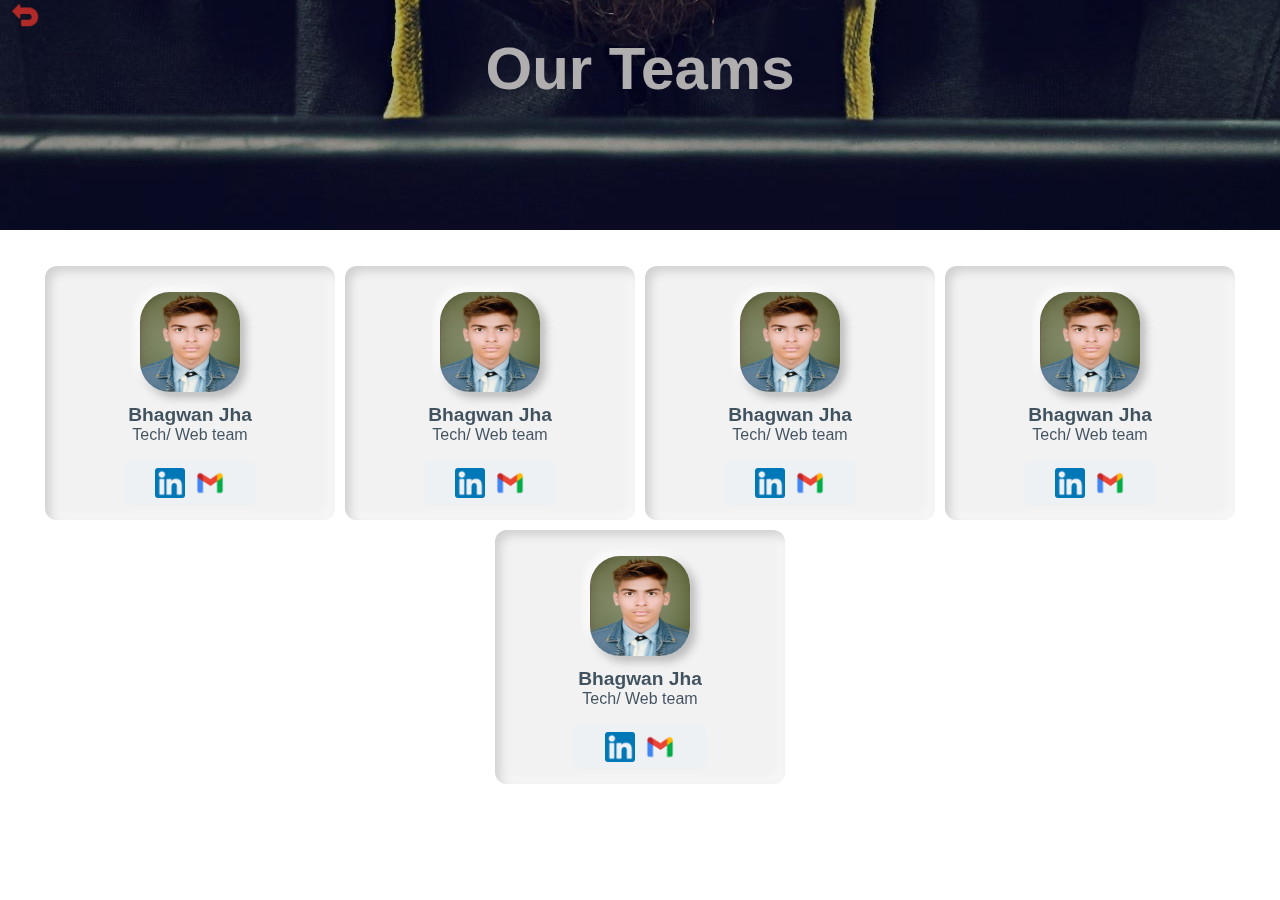
==== teams.html @ 9b9c3d4c "Add files via upload" ====
<!DOCTYPE html>
<html lang="en">

    <head>
        <meta charset="UTF-8">
        <meta name="viewport" content="width=device-width, initial-scale=1.0">
        <title>team_Details</title>
        <link rel="stylesheet" href="assets/css/style.css">
        <link rel="stylesheet" href="assets/css/teams.css">
    </head>

    <body>

        <!--Team Heading start-->

        <div class="container_box">
            <div class="container_img" style="background-image: url(assets/events_banner/banner3.jpg); ">
                <a href="index.html"> <img src="assets/icons/previous.png"
                        style="width: 40px; padding-left: 10px; cursor: pointer;"> </a>

                <div style="display: flex; align-items: center; justify-content: center; ">
                    <div class="container_item">
                        <h1>Our Teams</h1>
                    </div>
                </div>
            </div>
        </div>
        <br><br>
        <!--Team Heading end-->

        <!--Team member lists start-->
        <div class="team_member_container">

            <div class="teamcard">
                <div class="img"><img src="assets/team_member/bhagwan.jpg" alt="bhagwan" style="margin-top: 0px;"
                        class="team_member_img"> </div>
                <div class="info">
                    <span>Bhagwan Jha</span>
                    <p>Tech/ Web team</p>
                </div>
                <a href="#" class="social_icon">
                    <img src="assets/icons/linkedin.png" style="width: 30px; " class="linkedin_id"><img
                        src="assets/icons/gmail.png" style="width: 30px;" class="gmail_icon"> </a>
            </div>

            <div class="teamcard">
                <div class="img"><img src="assets/team_member/bhagwan.jpg" alt="bhagwan" style="margin-top: 0px;"
                        class="team_member_img"> </div>
                <div class="info">
                    <span>Bhagwan Jha</span>
                    <p>Tech/ Web team</p>
                </div>
                <a href="#" class="social_icon">
                    <img src="assets/icons/linkedin.png" style="width: 30px; " class="linkedin_id"><img
                        src="assets/icons/gmail.png" style="width: 30px;" class="gmail_icon"> </a>
            </div>

            <div class="teamcard">
                <div class="img"><img src="assets/team_member/bhagwan.jpg" alt="bhagwan" style="margin-top: 0px;"
                        class="team_member_img"> </div>
                <div class="info">
                    <span>Bhagwan Jha</span>
                    <p>Tech/ Web team</p>
                </div>
                <a href="#" class="social_icon">
                    <img src="assets/icons/linkedin.png" style="width: 30px; " class="linkedin_id"><img
                        src="assets/icons/gmail.png" style="width: 30px;" class="gmail_icon"> </a>
            </div>

            <div class="teamcard">
                <div class="img"><img src="assets/team_member/bhagwan.jpg" alt="bhagwan" style="margin-top: 0px;"
                        class="team_member_img"> </div>
                <div class="info">
                    <span>Bhagwan Jha</span>
                    <p>Tech/ Web team</p>
                </div>
                <a href="#" class="social_icon">
                    <img src="assets/icons/linkedin.png" style="width: 30px; " class="linkedin_id"><img
                        src="assets/icons/gmail.png" style="width: 30px;" class="gmail_icon"> </a>
            </div>

            <div class="teamcard">
                <div class="img"><img src="assets/team_member/bhagwan.jpg" alt="bhagwan" style="margin-top: 0px;"
                        class="team_member_img"> </div>
                <div class="info">
                    <span>Bhagwan Jha</span>
                    <p>Tech/ Web team</p>
                </div>
                <a href="#" class="social_icon">
                    <img src="assets/icons/linkedin.png" style="width: 30px; " class="linkedin_id"><img
                        src="assets/icons/gmail.png" style="width: 30px;" class="gmail_icon"> </a>
            </div>


        </div>
        <!--Team member lists start-->




    </body>

</html>
---- assets/css/style.css ----
/* Body */

* {
  font-family: 'Kanit', sans-serif;
  margin: 0;
  padding: 0;
  box-sizing: border-box;
}


/* Website header Start*/
.header {
  min-height: 100vh;
  width: 100;
  background-image:url('assets/events_banner/logo.jpeg');
  background-position: center;
  background-size: cover;
  position: relative;
}
.logo_text{
text-decoration: none;
font-size: 30px;
color: whitesmoke;

}

nav {
  display: flex;
  padding:2% 6%;
  justify-content: space-between;
  align-items: center;
}

nav img {
  width: 150px;
}

.nav-links {
  flex: 1;
  text-align: right;
}

.nav-links ul li {
  list-style: none;
  display: inline-block;
  padding: 8px 12px;
  position: relative;
}

.nav-links ul li a {
  text-decoration: none;
  color: #fff;
  font-weight: 800;

  font-size: 13px;
}

.nav-links ul li a:hover {
  text-decoration: none;
   border-bottom: 5px solid #5599d1;
   color: #5599d1;
   font-weight: 800;
  transition: 0.3s;
  border-radius: 1px;
}

.text-box {
  width: 90%;
  color: #fff;
  position: absolute;
  top: 50%;
  left: 50%;
  transform: translate(-50%, -50%);
  text-align: center;
}

.text-box h1 {
  font-size: 60px;
  margin-top: 120px;
}

.text-box p {
  margin: 10px 0px 40px;
  font-size: 14px;
  color: #fff;
}

.hero-btn {
  text-decoration: none;
  color: #fff;
  background-color: #1d3557;
  border: 1px solid #fff;
  padding: 12px 34px;
  font-size: 13px;
  border-radius: 1px;

}

.hero-btn:hover {
  border: 1px solid #f4f6f9;
  transition: 0.6s;
  border-radius: 10px;

}

nav .fa {
  display: none;
}

@media(max-width: 700px) {
  .text-box h1 {
      font-size: 30px;
  }

  .text-box p {
      font-size: 12px;
  }


  .nav-links ul li {
      display: block;

  }

  .nav-links {
      position: fixed;
      background:#1d3557;
      height: 100vh;
      width: 200px;
      top: 0%;
      right: -200%;
      text-align: left;
      z-index: 2;
  }

  nav .fa {
      display: block;
      color: #fff;
      margin: 10px;
      font-size: 22px;
      cursor: pointer;
  }

  .nav-links ul {
      padding: 30px;
  }
}
/* Website header end*/


/* blogs banner page start */
.bannerhover{
  display:flex;
  flex-wrap:wrap;
  align-items:center;
  justify-content:center;
  background: linear-gradient(180deg,#5599d1,#237dc6,#023863);
  }
  
  .bannercard {
    width: 100%;
    height: 254px;
    border-radius: 4px;
    background: #212121;
    display: flex;
    gap: 5px;
    padding: .4em;
  }
  
  .bannercard p {
    height: 100%;
    flex: 1;
    overflow: hidden;
    cursor: pointer;
    border-radius: 2px;
    transition: all .5s;
    background: #41525f;
    border: 1px solid #5599d1;
   
  }
  
  .bannercard p:hover {
    flex: 6;
   
  }
  
  .bannercard p span {
    min-width: 18em;
    padding: .5em;
    text-align: center;
    transform: rotate(-90deg);
    transition: all .5s;
    text-transform: uppercase;
    color: #ff568e;
    letter-spacing: .1em;
  }
  
  .bannercard p:hover span {
    transform: rotate(0);
  }
/* blogs banner page end */


/*---About Page---*/
.container_img{
  height: 230px;
  width: 100%;
  background-position: center;
  filter: brightness(70%);
}

.container_item{
color: #fbf8f8;
font-size: 30px;
}
.container_item:hover{
  color: #5599d1;
  font-size: 30px;
  border-bottom: 5px solid #5599d1;
  cursor: pointer;
  transition: 0.5s;
  border-radius: 5px;
  }


.about-us{
  padding-top: 20px;
  width: 80%;
  margin: auto;
  text-align: left;
  padding-bottom: 5%;
  border-radius: 20px;
  background-color: #dae6f0;

}
.about-us .row{
  display: flex;
  flex-basis: 48%;
  border-radius: 10px;
}

.about-col h1{
  padding-top: 15px;
  font-size: 30px;
  margin: 20px;
  color:#5599d1;
  font-weight: 800;
  font-family: Montserrat, sans-serif;
 width: 100%;
}
.about-col h2{
  padding-top: 15px;
  font-size: 20px;
  margin: 20px;
  color:#237dc6;
  font-weight: 500;
  font-family: Montserrat, sans-serif;
}

.about-col p,.about-col li {
  margin: 5px 10px 10px 20px;
  font-family: Montserrat, sans-serif;
  font-size: 15px;
  font-weight: 600;
}

.about-col a{
  margin: 20px;
}

.about-col img{
  border-radius: 10px;
}

.about-col p{
  padding-top: 15px;
  padding-bottom: 15px;
}

.hero-btn-blue {
  text-decoration: none;
  color: #41525f;
  border: 2px solid #41525f;
  padding: 12px 34px;
  border-radius: 10px;
  font-size: 12px;
  background: transparent;
  transition: 0.5s;
}

.hero-btn-blue span{
  text-align: center;
}


.hero-btn-blue:hover {
  color: black;
  border: 1px solid #023863;
  background: #5599d1;
  transition: 1s;
}
/*---About Page End---*/



/*-- student notice board --*/
.notice-container {
   box-sizing: border-box; 
   max-width: 100%; 
   padding: 10px;
   display: flex;
  flex-wrap: wrap;
  align-items: center;
  justify-content: center;
  background-color: #dae6f0;
}

.notice-area {
   margin: auto;
   max-width: 600px;
   padding: 60px 4px;
 }

.notice-heading {
  padding: 3.5px;
  background: linear-gradient(145deg,#023863,#5599d1,#41525f );
  height: 50px;
  border-radius: 20px 20px 0px 0px;
}

.line span { 
  position:relative;
 }

.line span:before {
  content:"";
  position:absolute;
  top: 100%;
  width:105%;
  height:2.5px;
  border-radius:10px;
  background:linear-gradient(145deg, transparent, #9600ff,#1d3557 80%,transparent);
}

.notice-heading h4{
  text-align: center;
  color: #fff;
  font-size: 30px;
  text-shadow: 2px 2px 3px rgba(0,0,0,0.7);
}

.first-box, .second-box, .third-box{
  margin: 0px 10px;
  border-radius: 20px;
  background: #5599d1;
  box-shadow: 0px 20px 25px -10px rgba(0, 0, 0,.5); 
}

.third-box {
  margin: 0px 10px;
  height: 500px;
  background: #5599d1;
  padding-left: 5px;
  overflow: hidden;
}

.third-box marquee { height: 500px; }

.alert-box {
  width:90%;
  margin:20px auto;
  padding: 5px 10px;
  position:relative;
  background-color: #f5f5f5;
  border-radius:5px;
  box-shadow:10px 5px 5px 0px #023863;
}
.alert-box  a { 
  font-weight: 400;
  font-size: 20px;
  color: #000;
  line-height: 30px;
  white-space: pre-wrap;
}

.simple-alert { 
   border-left:5px solid #023863;
   transition: transform 0.3s ease-out;
 }
.simple-alert:hover {
   transform: translate(0, 5px);
 }

fieldset {
   border:0; 
}

legend {
   font-size: 12px; 
  padding: 0px 5px; 
  color: white; 
  background-color: #ff568e; 
  border-radius: 10px;
 }

@keyframes flash {
  0%, 50%, 100% {opacity: 1;}
  25%, 75% {opacity: 0;}
}
.flash {
  animation-name: flash;
  animation-duration: 3s;
  animation-fill-mode: both;
  animation-iteration-count: infinite;
}



.upcoming-event-section {
   box-sizing: border-box;
    margin: auto;
     width: 380px; 
     background: #f5f5f5; 
     height: 420px;
    border: 2px solid;
     border-image-slice: 1; 
     border-image-source: linear-gradient(145deg, pink, #9600ff 20%,cyan 80%,transparent);
     }

.event-header {
   text-align: center;
   margin: 20px 0px 10px;
   padding-bottom: 10px; 
  position: relative; 
}

.event-header h3 {
   font-size: 22px;
   font-weight: 400; 
  line-height: 40px; 
  margin-bottom: 0px;
 }
.event-header .event-line { 
  background-color: #ddd; 
  position: absolute;
   width: 380px;
   right: 0; 
  height: 2px; 
}

.event-body {
   margin: 0px; padding: 0px; 
  }

.event-box {
   border:1px solid #ddd; 
  box-sizing: border-box;
   margin: 0px;
   overflow: hidden;
   padding: 10px 15px 25px; 
  transition: transform 0.3s ease-out;
 }
.event-box:hover { 
  transform: translate(0, 5px);
 }

.time-from { 
  border: 1px solid #5599d1;
   box-sizing: border-box; 
  color: #5599d1; 
  float: left; 
  margin: 0px;
   text-align: center;
   width: 48px; 
}
.date {
   font-size: 24px;
   font-weight: 700; 
  line-height: 25px; 
  margin: 15px 0px 0px;
 }

.event-wrapper {
   box-sizing: border-box; 
  float: right;
   position: relative;
   width: calc(100% - 66px);
 }
.event-wrapper h5 {
   font-size: 18px;
   margin: 10px 0px;
 }
a { 
  color: #333333; text-decoration-line: none; 
}

.time { 
  font-size: 13px;
   font-weight: 700; 
  text-transform: uppercase; 
  display: inline-block;
   margin-left: 20px;
 }
---- assets/css/teams.css ----
.team_member_container {
    display: flex;
    flex-wrap: wrap;
    align-items: center;
    justify-content: center;
    gap: 10px;
}

.teamcard {
    width: 290px;
    min-width:200px;
    height: 254px;
    display: flex;
    flex-direction: column;
    align-items: center;
    background: #f2f2f3;
    border-radius: 12px;
    box-shadow: inset 5px 5px 10px #a9a9aa77,
                 inset -5px -5px 10px #ffffff7e;
   }
   
   .teamcard .img, .team_member_img {
    height: 100px;
    margin-top: 1.6em;
    aspect-ratio: 1;
    border-radius: 30%;
    background: #f2f2f3;
    margin-bottom: 0.4em;
    box-shadow: -5px -5px 8px #ffffff7a, 
                 5px 5px 8px #a9a9aa7a;
   }
   
   .teamcard .info {
    text-align: center;
    margin-top: 0.4em;
    background-color: #41525f;
    background-clip: border-box;
    -webkit-background-clip: text;
    -webkit-text-fill-color: transparent;
   }
   
   .teamcard .info > span {
    font-weight: bold;
    font-size: 1.2em;
   }
   
   .teamcard a {
    margin-top: 1em;
    color: #fff;
    text-decoration: none;
    background-color: #eef1f4;
    padding: .5em 2em;
    border-radius: 0.7em;
   }
   


   .social_icon{
    gap: 10px;
    display: flex;
    flex-wrap: wrap;
    align-items: center;
    justify-content: center;
   }

   .linkedin_id:hover{
    background-color: #020305;
    border-radius: 5px;
    border: 2px solid #0354f6;
   }

   .gmail_icon:hover{
    background-color: yellowgreen;
    border-radius: 5px;
    border: 2px solid yellowgreen;
   }
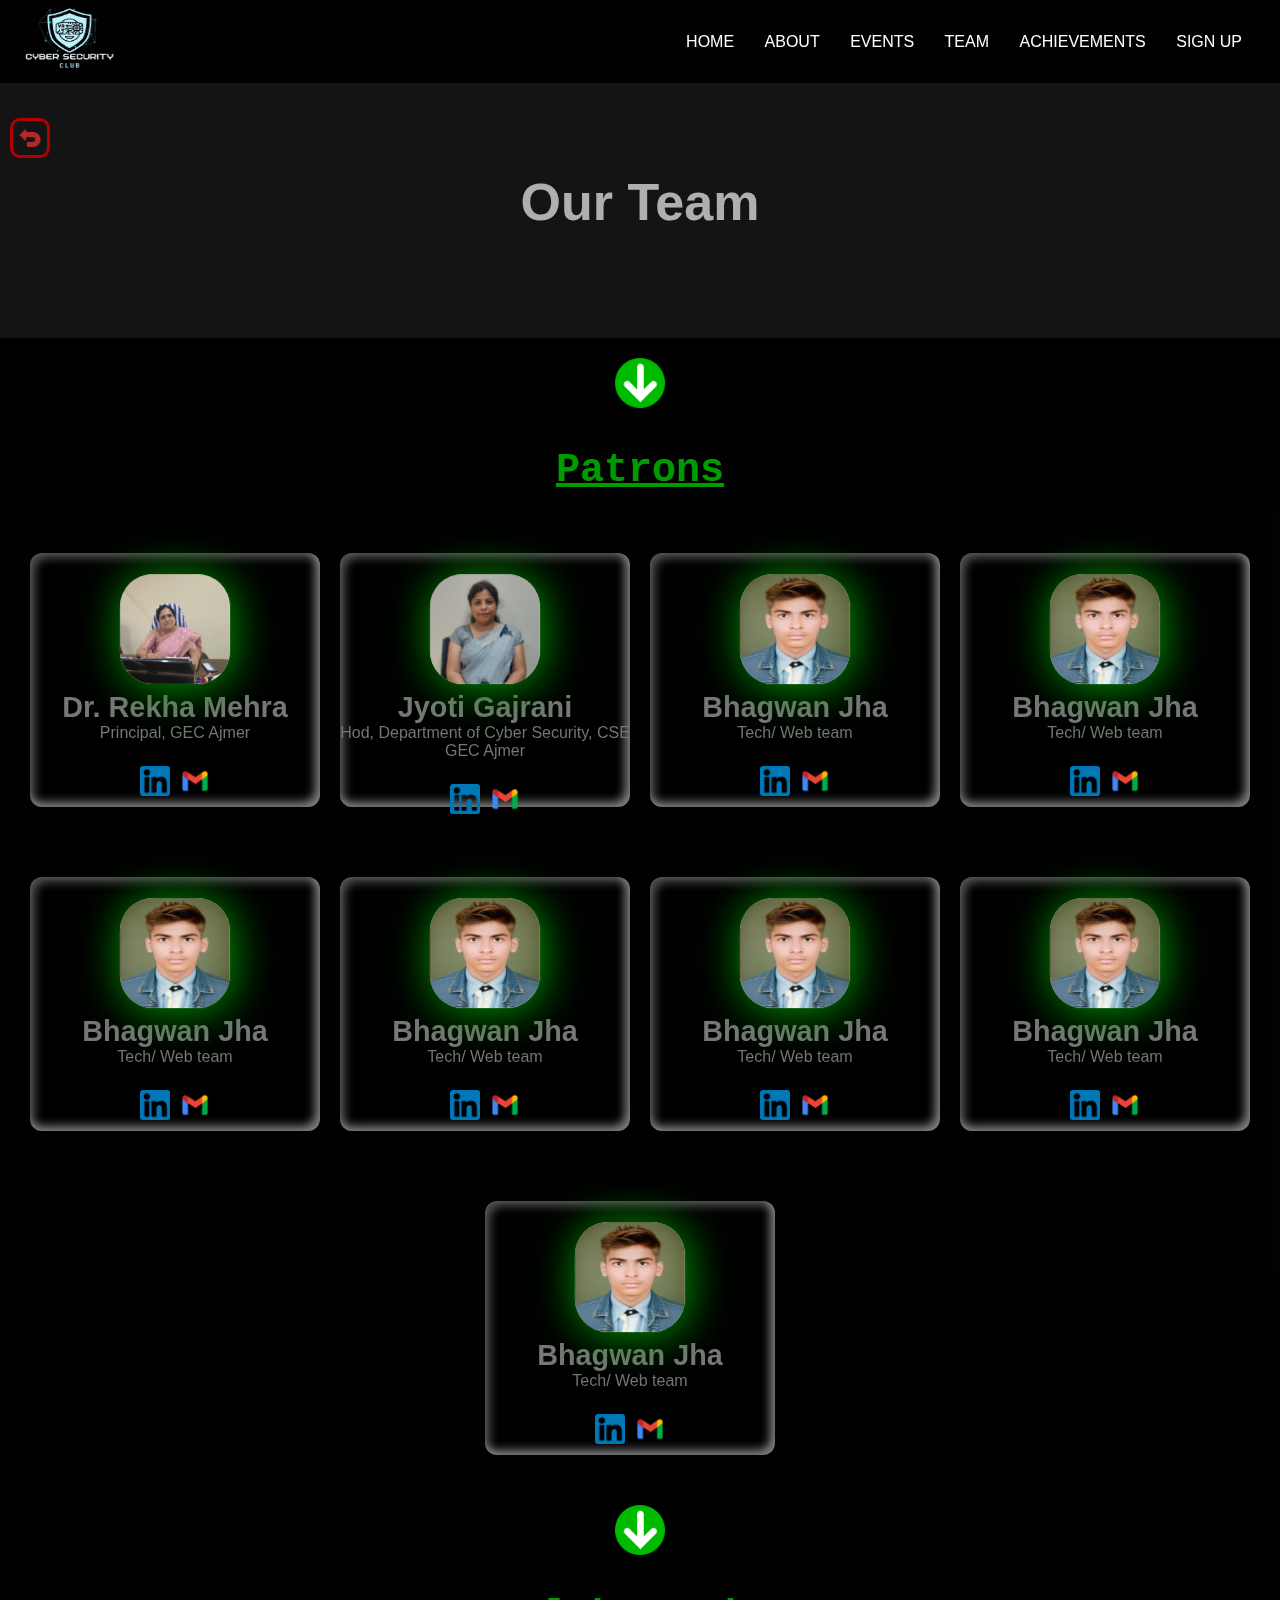
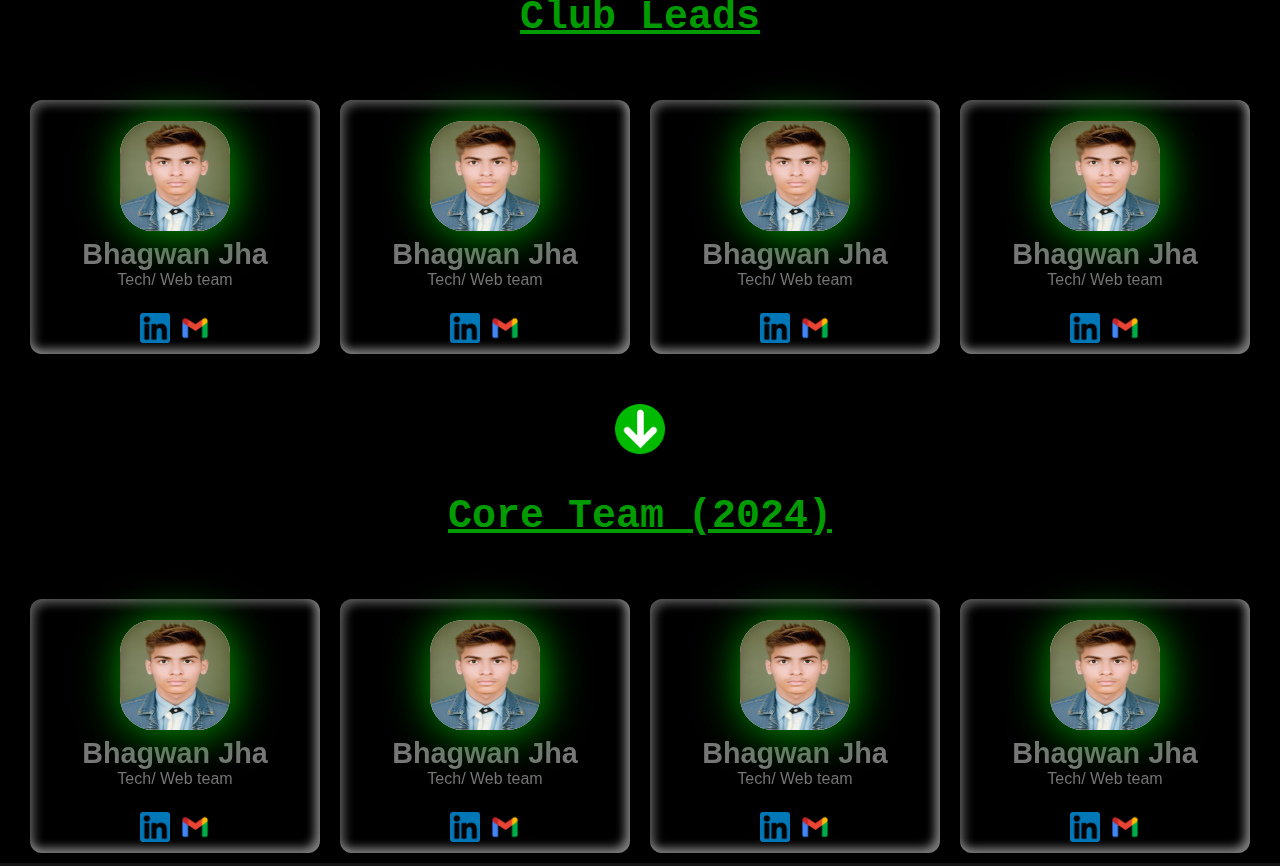
==== commit d8b9330e: "Add files via upload" ====
--- a/teams.html
+++ b/teams.html
@@ -4,96 +4,326 @@
     <head>
         <meta charset="UTF-8">
         <meta name="viewport" content="width=device-width, initial-scale=1.0">
+        <link rel="stylesheet" href="assets/css/teams.css">
+        <link rel="stylesheet" href="assets/css/about.css">
+        <link rel="stylesheet" href="assets/css/style.css">
+
+
         <title>team_Details</title>
-        <link rel="stylesheet" href="assets/css/style.css">
-        <link rel="stylesheet" href="assets/css/teams.css">
     </head>
 
     <body>
 
-        <!--Team Heading start-->
+
+
+        <!-- Nav Bar -->
+
+        <header>
+
+            <nav>
+                <a href="#" class="logo_text"><img src="assets/logos/logo.png" style="width:90px; height: 60px;"
+                        alt="Logo">
+                </a>
+
+                <div class="nav-links" id="navLinks">
+                    <i class="fa fa-times" onclick="hideMenu()"></i>
+
+                    <ul>
+                        <li><a href="index.html">HOME</a></li>
+                        <li><a href="about.html">ABOUT</a></li>
+                        <li><a href="events.html">EVENTS</a></li>
+                        <li><a href="teams.html">TEAM</a></li>
+                        <li><a href="achievements.html">ACHIEVEMENTS</a></li>
+                        <li><a href="login.html">SIGN UP
+
+                            </a></li>
+                    </ul>
+                </div>
+                <i class="fa fa-bars" onclick="showMenu()"></i>
+
+            </nav>
+
+        </header>
+
+        <br><br>
+        <br><br> <br><br>
 
         <div class="container_box">
-            <div class="container_img" style="background-image: url(assets/events_banner/banner3.jpg); ">
+            <div class="container_img" style="background-image: url(assets/team_member/teambanner1.jpg);  ">
                 <a href="index.html"> <img src="assets/icons/previous.png"
-                        style="width: 40px; padding-left: 10px; cursor: pointer;"> </a>
+                        style="width: 40px; padding-left: 10px; cursor: pointer; border: 3px solid red; margin: 10px; padding: 5px; border-radius: 10px;">
+                </a>
 
                 <div style="display: flex; align-items: center; justify-content: center; ">
                     <div class="container_item">
-                        <h1>Our Teams</h1>
+                        <h1>Our Team</h1>
                     </div>
                 </div>
             </div>
         </div>
-        <br><br>
+
+        <!--Team Heading start-->
+
+
         <!--Team Heading end-->
 
         <!--Team member lists start-->
+
+
+        <!-------------------------------------------------Club's respective patrons list----------------------------------------------->
+
         <div class="team_member_container">
 
-            <div class="teamcard">
-                <div class="img"><img src="assets/team_member/bhagwan.jpg" alt="bhagwan" style="margin-top: 0px;"
-                        class="team_member_img"> </div>
-                <div class="info">
-                    <span>Bhagwan Jha</span>
-                    <p>Tech/ Web team</p>
-                </div>
-                <a href="#" class="social_icon">
-                    <img src="assets/icons/linkedin.png" style="width: 30px; " class="linkedin_id"><img
-                        src="assets/icons/gmail.png" style="width: 30px;" class="gmail_icon"> </a>
-            </div>
-
-            <div class="teamcard">
-                <div class="img"><img src="assets/team_member/bhagwan.jpg" alt="bhagwan" style="margin-top: 0px;"
-                        class="team_member_img"> </div>
-                <div class="info">
-                    <span>Bhagwan Jha</span>
-                    <p>Tech/ Web team</p>
-                </div>
-                <a href="#" class="social_icon">
-                    <img src="assets/icons/linkedin.png" style="width: 30px; " class="linkedin_id"><img
-                        src="assets/icons/gmail.png" style="width: 30px;" class="gmail_icon"> </a>
-            </div>
-
-            <div class="teamcard">
-                <div class="img"><img src="assets/team_member/bhagwan.jpg" alt="bhagwan" style="margin-top: 0px;"
-                        class="team_member_img"> </div>
-                <div class="info">
-                    <span>Bhagwan Jha</span>
-                    <p>Tech/ Web team</p>
-                </div>
-                <a href="#" class="social_icon">
-                    <img src="assets/icons/linkedin.png" style="width: 30px; " class="linkedin_id"><img
-                        src="assets/icons/gmail.png" style="width: 30px;" class="gmail_icon"> </a>
-            </div>
-
-            <div class="teamcard">
-                <div class="img"><img src="assets/team_member/bhagwan.jpg" alt="bhagwan" style="margin-top: 0px;"
-                        class="team_member_img"> </div>
-                <div class="info">
-                    <span>Bhagwan Jha</span>
-                    <p>Tech/ Web team</p>
-                </div>
-                <a href="#" class="social_icon">
-                    <img src="assets/icons/linkedin.png" style="width: 30px; " class="linkedin_id"><img
-                        src="assets/icons/gmail.png" style="width: 30px;" class="gmail_icon"> </a>
-            </div>
-
-            <div class="teamcard">
-                <div class="img"><img src="assets/team_member/bhagwan.jpg" alt="bhagwan" style="margin-top: 0px;"
-                        class="team_member_img"> </div>
-                <div class="info">
-                    <span>Bhagwan Jha</span>
-                    <p>Tech/ Web team</p>
-                </div>
-                <a href="#" class="social_icon">
-                    <img src="assets/icons/linkedin.png" style="width: 30px; " class="linkedin_id"><img
-                        src="assets/icons/gmail.png" style="width: 30px;" class="gmail_icon"> </a>
-            </div>
-
-
-        </div>
-        <!--Team member lists start-->
+
+            <div class="nnotice_board"
+                style="display: flex; align-items: center; justify-content: center; padding: 20px; ">
+                <img src="assets/icons/downarrow.png" style="width: 50px;" />
+
+            </div>
+            <h1>Patrons</h1>
+
+            <div class="teamcard">
+                <div class="img"><img src="assets/team_member/college_principal.jpg" alt="bhagwan"
+                        style="margin-top: 0px;" class="team_member_img"> </div>
+
+                <div class="info">
+                    <span>Dr. Rekha Mehra</span>
+                    <p>Principal, GEC Ajmer </p>
+                </div>
+
+                <a href="#" class="social_icon">
+                    <img src="assets/icons/linkedin.png" style="width: 30px; " class="linkedin_id"><img
+                        src="assets/icons/gmail.png" style="width: 30px;" class="gmail_icon"> </a>
+            </div>
+
+            <div class="teamcard">
+                <div class="img"><img src="assets/team_member/branch_hod.jpeg" alt="bhagwan" style="margin-top: 0px;"
+                        class="team_member_img"> </div>
+                <div class="info">
+                    <span>Jyoti Gajrani</span>
+                    <p>Hod, Department of Cyber Security, CSE<br> GEC Ajmer</p>
+                </div>
+                <a href="#" class="social_icon">
+                    <img src="assets/icons/linkedin.png" style="width: 30px; " class="linkedin_id"><img
+                        src="assets/icons/gmail.png" style="width: 30px;" class="gmail_icon"> </a>
+            </div>
+
+            <div class="teamcard">
+                <div class="img"><img src="assets/team_member/bhagwan.jpg" alt="bhagwan" style="margin-top: 0px;"
+                        class="team_member_img"> </div>
+                <div class="info">
+                    <span>Bhagwan Jha</span>
+                    <p>Tech/ Web team</p>
+                </div>
+                <a href="#" class="social_icon">
+                    <img src="assets/icons/linkedin.png" style="width: 30px; " class="linkedin_id"><img
+                        src="assets/icons/gmail.png" style="width: 30px;" class="gmail_icon"> </a>
+            </div>
+
+            <div class="teamcard">
+                <div class="img"><img src="assets/team_member/bhagwan.jpg" alt="bhagwan" style="margin-top: 0px;"
+                        class="team_member_img"> </div>
+                <div class="info">
+                    <span>Bhagwan Jha</span>
+                    <p>Tech/ Web team</p>
+                </div>
+                <a href="#" class="social_icon">
+                    <img src="assets/icons/linkedin.png" style="width: 30px; " class="linkedin_id"><img
+                        src="assets/icons/gmail.png" style="width: 30px;" class="gmail_icon"> </a>
+            </div>
+
+            <div class="teamcard">
+                <div class="img"><img src="assets/team_member/bhagwan.jpg" alt="bhagwan" style="margin-top: 0px;"
+                        class="team_member_img"> </div>
+                <div class="info">
+                    <span>Bhagwan Jha</span>
+                    <p>Tech/ Web team</p>
+                </div>
+                <a href="#" class="social_icon">
+                    <img src="assets/icons/linkedin.png" style="width: 30px; " class="linkedin_id"><img
+                        src="assets/icons/gmail.png" style="width: 30px;" class="gmail_icon"> </a>
+            </div>
+
+            <div class="teamcard">
+                <div class="img"><img src="assets/team_member/bhagwan.jpg" alt="bhagwan" style="margin-top: 0px;"
+                        class="team_member_img"> </div>
+                <div class="info">
+                    <span>Bhagwan Jha</span>
+                    <p>Tech/ Web team</p>
+                </div>
+                <a href="#" class="social_icon">
+                    <img src="assets/icons/linkedin.png" style="width: 30px; " class="linkedin_id"><img
+                        src="assets/icons/gmail.png" style="width: 30px;" class="gmail_icon"> </a>
+            </div>
+
+            <div class="teamcard">
+                <div class="img"><img src="assets/team_member/bhagwan.jpg" alt="bhagwan" style="margin-top: 0px;"
+                        class="team_member_img"> </div>
+                <div class="info">
+                    <span>Bhagwan Jha</span>
+                    <p>Tech/ Web team</p>
+                </div>
+                <a href="#" class="social_icon">
+                    <img src="assets/icons/linkedin.png" style="width: 30px; " class="linkedin_id"><img
+                        src="assets/icons/gmail.png" style="width: 30px;" class="gmail_icon"> </a>
+            </div>
+
+            <div class="teamcard">
+                <div class="img"><img src="assets/team_member/bhagwan.jpg" alt="bhagwan" style="margin-top: 0px;"
+                        class="team_member_img"> </div>
+                <div class="info">
+                    <span>Bhagwan Jha</span>
+                    <p>Tech/ Web team</p>
+                </div>
+                <a href="#" class="social_icon">
+                    <img src="assets/icons/linkedin.png" style="width: 30px; " class="linkedin_id"><img
+                        src="assets/icons/gmail.png" style="width: 30px;" class="gmail_icon"> </a>
+            </div>
+
+
+
+            <div class="teamcard">
+                <div class="img"><img src="assets/team_member/bhagwan.jpg" alt="bhagwan" style="margin-top: 0px;"
+                        class="team_member_img"> </div>
+                <div class="info">
+                    <span>Bhagwan Jha</span>
+                    <p>Tech/ Web team</p>
+                </div>
+                <a href="#" class="social_icon">
+                    <img src="assets/icons/linkedin.png" style="width: 30px; " class="linkedin_id"><img
+                        src="assets/icons/gmail.png" style="width: 30px;" class="gmail_icon"> </a>
+            </div>
+            <br><br>
+
+            <!---------------------------------------------Club Lead team members--------------------------------------------------------------->
+
+            <div class="team_member_container">
+                <div class="nnotice_board"
+                    style="display: flex; align-items: center; justify-content: center; padding: 20px; ">
+                    <img src="assets/icons/downarrow.png" style="width: 50px;" />
+
+                </div>
+                <h1>Club Leads</h1>
+
+                <div class="teamcard">
+                    <div class="img"><img src="assets/team_member/bhagwan.jpg" alt="bhagwan" style="margin-top: 0px;"
+                            class="team_member_img"> </div>
+                    <div class="info">
+                        <span>Bhagwan Jha</span>
+                        <p>Tech/ Web team</p>
+                    </div>
+                    <a href="#" class="social_icon">
+                        <img src="assets/icons/linkedin.png" style="width: 30px; " class="linkedin_id"><img
+                            src="assets/icons/gmail.png" style="width: 30px;" class="gmail_icon"> </a>
+                </div>
+
+
+                <div class="teamcard">
+                    <div class="img"><img src="assets/team_member/bhagwan.jpg" alt="bhagwan" style="margin-top: 0px;"
+                            class="team_member_img"> </div>
+                    <div class="info">
+                        <span>Bhagwan Jha</span>
+                        <p>Tech/ Web team</p>
+                    </div>
+                    <a href="#" class="social_icon">
+                        <img src="assets/icons/linkedin.png" style="width: 30px; " class="linkedin_id"><img
+                            src="assets/icons/gmail.png" style="width: 30px;" class="gmail_icon"> </a>
+                </div>
+
+                <div class="teamcard">
+                    <div class="img"><img src="assets/team_member/bhagwan.jpg" alt="bhagwan" style="margin-top: 0px;"
+                            class="team_member_img"> </div>
+                    <div class="info">
+                        <span>Bhagwan Jha</span>
+                        <p>Tech/ Web team</p>
+                    </div>
+                    <a href="#" class="social_icon">
+                        <img src="assets/icons/linkedin.png" style="width: 30px; " class="linkedin_id"><img
+                            src="assets/icons/gmail.png" style="width: 30px;" class="gmail_icon"> </a>
+                </div>
+
+
+
+                <div class="teamcard">
+                    <div class="img"><img src="assets/team_member/bhagwan.jpg" alt="bhagwan" style="margin-top: 0px;"
+                            class="team_member_img"> </div>
+                    <div class="info">
+                        <span>Bhagwan Jha</span>
+                        <p>Tech/ Web team</p>
+                    </div>
+                    <a href="#" class="social_icon">
+                        <img src="assets/icons/linkedin.png" style="width: 30px; " class="linkedin_id"><img
+                            src="assets/icons/gmail.png" style="width: 30px;" class="gmail_icon"> </a>
+                </div>
+
+
+
+
+                <!-------------------------------------------------Club Team member 2024----------------------------------------------------->
+                <div class="team_member_container">
+
+                    <div class="nnotice_board"
+                        style="display: flex; align-items: center; justify-content: center; padding: 20px; ">
+                        <img src="assets/icons/downarrow.png" style="width: 50px;" />
+                    </div>
+
+                    <h1>Core Team (2024)</h1>
+
+
+                    <div class="teamcard">
+                        <div class="img"><img src="assets/team_member/bhagwan.jpg" alt="bhagwan"
+                                style="margin-top: 0px;" class="team_member_img"> </div>
+                        <div class="info">
+                            <span>Bhagwan Jha</span>
+                            <p>Tech/ Web team</p>
+                        </div>
+                        <a href="#" class="social_icon">
+                            <img src="assets/icons/linkedin.png" style="width: 30px; " class="linkedin_id"><img
+                                src="assets/icons/gmail.png" style="width: 30px;" class="gmail_icon"> </a>
+                    </div>
+
+
+                    <div class="teamcard">
+                        <div class="img"><img src="assets/team_member/bhagwan.jpg" alt="bhagwan"
+                                style="margin-top: 0px;" class="team_member_img"> </div>
+                        <div class="info">
+                            <span>Bhagwan Jha</span>
+                            <p>Tech/ Web team</p>
+                        </div>
+                        <a href="#" class="social_icon">
+                            <img src="assets/icons/linkedin.png" style="width: 30px; " class="linkedin_id"><img
+                                src="assets/icons/gmail.png" style="width: 30px;" class="gmail_icon"> </a>
+                    </div>
+
+
+                    <div class="teamcard">
+                        <div class="img"><img src="assets/team_member/bhagwan.jpg" alt="bhagwan"
+                                style="margin-top: 0px;" class="team_member_img"> </div>
+                        <div class="info">
+                            <span>Bhagwan Jha</span>
+                            <p>Tech/ Web team</p>
+                        </div>
+                        <a href="#" class="social_icon">
+                            <img src="assets/icons/linkedin.png" style="width: 30px; " class="linkedin_id"><img
+                                src="assets/icons/gmail.png" style="width: 30px;" class="gmail_icon"> </a>
+                    </div>
+
+
+                    <div class="teamcard">
+                        <div class="img"><img src="assets/team_member/bhagwan.jpg" alt="bhagwan"
+                                style="margin-top: 0px;" class="team_member_img"> </div>
+                        <div class="info">
+                            <span>Bhagwan Jha</span>
+                            <p>Tech/ Web team</p>
+                        </div>
+                        <a href="#" class="social_icon">
+                            <img src="assets/icons/linkedin.png" style="width: 30px; " class="linkedin_id"><img
+                                src="assets/icons/gmail.png" style="width: 30px;" class="gmail_icon"> </a>
+                    </div>
+
+
+                </div>
+                <!--Team member lists start-->
 
 
 
--- a/assets/css/teams.css
+++ b/assets/css/teams.css
@@ -1,3 +1,15 @@
+
+
+*{
+    margin: 0;
+    padding: 0;
+    box-sizing: border-box;
+}
+
+body{
+    background-color: rgba(0, 0, 0, 0.922);
+
+}
 
 
 .team_member_container {
@@ -5,20 +17,38 @@
     flex-wrap: wrap;
     align-items: center;
     justify-content: center;
-    gap: 10px;
+    gap: 20px;
+    background-color: rgba(0, 0, 0, 0.922);
+}
+
+.team_member_container h1{
+    text-align: center; 
+    font-size: 40px;
+    font-family: Cascadia Code, monospace; 
+    width: 100%;
+    color:rgb(0 155 0);
+    text-decoration: underline;
 }
 
 .teamcard {
+    margin-top: 40px;
+    margin-bottom: 10px;
     width: 290px;
     min-width:200px;
     height: 254px;
     display: flex;
     flex-direction: column;
     align-items: center;
-    background: #f2f2f3;
+    background-color: rgba(0, 0, 0, 0.922);
     border-radius: 12px;
     box-shadow: inset 5px 5px 10px #a9a9aa77,
                  inset -5px -5px 10px #ffffff7e;
+   }
+
+   .teamcard:hover{
+    transform: scale(1.1);
+    filter: brightness(100%);
+    transition: 0.3s ease-in-out;
    }
    
    .teamcard .img, .team_member_img {
@@ -27,35 +57,46 @@
     aspect-ratio: 1;
     border-radius: 30%;
     background: #f2f2f3;
-    margin-bottom: 0.4em;
-    box-shadow: -5px -5px 8px #ffffff7a, 
-                 5px 5px 8px #a9a9aa7a;
+    margin-bottom: 0.4em; 
+    filter: brightness(60%);
+    filter: grayscale(10%);
+    filter: blur(0.1px);
+           
    }
+
+   .teamcard .img, .team_member_img:hover{
+    transform: scale(1.1);
+    filter: brightness(100%);
+    transition: 0.5s ease-in-out;
+    filter: contrast(100%);
+    box-shadow: 2px 2px 40px 1px rgb(0 155 0);
+}
    
    .teamcard .info {
     text-align: center;
     margin-top: 0.4em;
-    background-color: #41525f;
+    background-color: #777777;
     background-clip: border-box;
     -webkit-background-clip: text;
     -webkit-text-fill-color: transparent;
    }
    
-   .teamcard .info > span {
+   .teamcard .info >span {
     font-weight: bold;
-    font-size: 1.2em;
+    font-size: 1.8em;
    }
    
+   
+
+
    .teamcard a {
     margin-top: 1em;
-    color: #fff;
+    color: #17ea0c;
     text-decoration: none;
-    background-color: #eef1f4;
     padding: .5em 2em;
     border-radius: 0.7em;
    }
    
-
 
    .social_icon{
     gap: 10px;
--- a/assets/css/about.css
+++ b/assets/css/about.css
@@ -0,0 +1,105 @@
+/*---About Page start---*/
+.container_img{
+    height: 230px;
+    width: 100%;
+    background-position: center;
+    filter: brightness(70%);
+  }
+  
+  .container_item{
+  color: #fbf8f8;
+  font-size: 26px;
+  font-family: roboto,monospace;
+
+
+  }
+  .container_item:hover{
+    color:rgb(0 155 0);
+    font-size: 30px;
+    border-bottom: 5px solid rgb(0 155 0);
+    cursor: pointer;
+    transition: 0.5s;
+    border-radius: 5px;
+    }
+  
+  
+  .about-us{
+    padding-top: 20px;
+    width: 80%;
+    margin: auto;
+    text-align: left;
+    padding-bottom: 5%;
+    border-radius: 20px;
+    background-color: #dae6f0;
+  
+  }
+  .about-us .row{
+    display: flex;
+    flex-basis: 48%;
+    border-radius: 10px;
+  }
+  
+  .about-col h1{
+    padding-top: 15px;
+    font-size: 30px;
+    margin: 20px;
+    color:#5599d1;
+    font-weight: 800;
+    font-family: "Cascadia Code", monospace;
+   width: 100%;
+  }
+  .about-col h2{
+    padding-top: 15px;
+    font-size: 20px;
+    margin: 20px;
+    color:#237dc6;
+    font-weight: 500;
+    font-family: "Cascadia Code", monospace;
+    width: 100%;
+  }
+  
+  .about-col p,.about-col li {
+    margin: 5px 10px 10px 20px;
+    font-family:cursive;
+
+    font-size: 15px;
+    font-weight: 300;
+  }
+  
+  .about-col a{
+    margin: 20px;
+
+  }
+  
+  .about-col img{
+    border-radius: 10px;
+  }
+  
+  .about-col p{
+    padding-top: 15px;
+    padding-bottom: 15px;
+  }
+  
+  .hero-btn-blue {
+    text-decoration: none;
+    color: #41525f;
+    border: 2px solid #41525f;
+    padding: 12px 34px;
+    border-radius: 10px;
+    font-size: 12px;
+    background: transparent;
+    transition: 0.5s;
+  }
+  
+  .hero-btn-blue span{
+    text-align: center;
+  }
+  
+  .hero-btn-blue:hover {
+    color: black;
+    border: 1px solid #023863;
+    background: #5599d1;
+    transition: 1s;
+  }
+  /*---About Page End---*/
+  --- a/assets/css/style.css
+++ b/assets/css/style.css
@@ -5,30 +5,43 @@
   margin: 0;
   padding: 0;
   box-sizing: border-box;
-}
+  
+}
+
+body{
+  background-color: rgba(0, 0, 0, 0.922);
+}
+
+
 
 
 /* Website header Start*/
 .header {
   min-height: 100vh;
+  transform: 1s;
   width: 100;
-  background-image:url('assets/events_banner/logo.jpeg');
   background-position: center;
+  background-color: rgba(0, 0, 0, 0.922);
   background-size: cover;
   position: relative;
+  
 }
 .logo_text{
 text-decoration: none;
 font-size: 30px;
-color: whitesmoke;
+color: #777777;
 
 }
 
 nav {
   display: flex;
-  padding:2% 6%;
+  padding:8px 25px 8px 25px;
   justify-content: space-between;
   align-items: center;
+  background-color: rgba(0, 0, 0, 0.922);
+  width: 100%;
+  position: fixed;
+  
 }
 
 nav img {
@@ -43,25 +56,45 @@
 .nav-links ul li {
   list-style: none;
   display: inline-block;
-  padding: 8px 12px;
+  padding: 8px 3px;
   position: relative;
 }
 
 .nav-links ul li a {
+  color: white;
   text-decoration: none;
-  color: #fff;
-  font-weight: 800;
-
-  font-size: 13px;
-}
-
-.nav-links ul li a:hover {
-  text-decoration: none;
-   border-bottom: 5px solid #5599d1;
-   color: #5599d1;
-   font-weight: 800;
-  transition: 0.3s;
-  border-radius: 1px;
+  padding: 10px 10px;
+  position: relative;
+}
+
+.nav-links ul li a:hover{
+  color:rgb(0, 255, 0);
+}
+
+
+.nav-links ul li a::after {
+  content: '';
+  position: absolute;
+  left: 0;
+  bottom: 0;
+  height: 4px;
+  width: 0;
+  background-color: rgb(0, 255, 0);
+  transition: width 0.5s ease;
+  border-radius: 5px;
+
+
+
+}
+
+.nav-links ul li a:hover::after {
+ width: 100%;
+
+}
+
+.nav-links ul li a:hover::after{
+  width: 100%;
+
 }
 
 .text-box {
@@ -72,34 +105,40 @@
   left: 50%;
   transform: translate(-50%, -50%);
   text-align: center;
+
 }
 
 .text-box h1 {
   font-size: 60px;
   margin-top: 120px;
+ font-family: "Cascadia Code", monospace;
+  
+
 }
 
 .text-box p {
   margin: 10px 0px 40px;
   font-size: 14px;
   color: #fff;
+  font-family: "Cascadia Code", monospace;
+
 }
 
 .hero-btn {
   text-decoration: none;
   color: #fff;
-  background-color: #1d3557;
+  background-color: rgba(41, 244, 5, 0.997);
   border: 1px solid #fff;
   padding: 12px 34px;
   font-size: 13px;
-  border-radius: 1px;
-
+  border-radius: 7px;
+  font-family: "Cascadia Code", monospace;
 }
 
 .hero-btn:hover {
-  border: 1px solid #f4f6f9;
+  border: 0px solid #f4f6f9;
   transition: 0.6s;
-  border-radius: 10px;
+  background-color:rgb(0, 255, 0);
 
 }
 
@@ -124,13 +163,14 @@
 
   .nav-links {
       position: fixed;
-      background:#1d3557;
       height: 100vh;
       width: 200px;
       top: 0%;
       right: -200%;
       text-align: left;
       z-index: 2;
+      transition: 0.5s;
+      background-color: rgba(0, 0, 0, 0.922);
   }
 
   nav .fa {
@@ -149,161 +189,153 @@
 
 
 /* blogs banner page start */
-.bannerhover{
-  display:flex;
-  flex-wrap:wrap;
-  align-items:center;
-  justify-content:center;
-  background: linear-gradient(180deg,#5599d1,#237dc6,#023863);
-  }
-  
-  .bannercard {
+  .wrapper video {
     width: 100%;
-    height: 254px;
-    border-radius: 4px;
-    background: #212121;
+    height: 100%;
+    object-fit: cover;
+  }
+  
+  .overlay {
+    width: 100%;
+    height: 100%;
     display: flex;
-    gap: 5px;
-    padding: .4em;
-  }
-  
-  .bannercard p {
+    flex-direction: column;
+    justify-content: center;
+    align-items: center;
+    backdrop-filter: blur(33px);
+    position: absolute;
+    top: 0;
+    left: 0;
+    z-index: 20;
+  }
+  
+
+  input[type="radio"] {
+    display: none;
+  }
+  
+  .slider-container {
+    width: 100%;
+    height: 300px;
+    aspect-ratio: 1000/667;
+    overflow: hidden;
+    border: 1rem solid rgba(0, 0, 0, 0.922);
+    box-shadow: 8px 8px 10px #0000002e, -8px -8px 10px #00000028;
+    transition: all .3s linear;
+    cursor: pointer;
+  }
+  
+  
+  @media (hover:hover) {
+    .slider-container:hover {
+      border-color: rgba(0, 0, 0, 0.922);
+    }
+  }
+  
+  .images-container {
+    width: calc(100% * 5);
     height: 100%;
-    flex: 1;
-    overflow: hidden;
+    display: flex;
+    animation: animate 15s linear infinite alternate;
+    transition: all .4s linear;
+  }
+  
+  
+  .images-container img {
+    width: calc(100% / 5);
+    height: 100%;
+  }
+  
+
+  .control-indicators {
+    margin-top: 1rem;
+    display: flex;
+    gap: 1.5rem;
+    align-items: center;
+    justify-content: center;
+  }
+  
+  .indicator {
+    width: 2rem;
+    background-color: white ;
+    box-shadow: 2px 2px 5px #00000070;
+    aspect-ratio: 1/1;
+    border-radius: 50%;
     cursor: pointer;
-    border-radius: 2px;
-    transition: all .5s;
-    background: #41525f;
-    border: 1px solid #5599d1;
-   
-  }
-  
-  .bannercard p:hover {
-    flex: 6;
-   
-  }
-  
-  .bannercard p span {
-    min-width: 18em;
-    padding: .5em;
-    text-align: center;
-    transform: rotate(-90deg);
-    transition: all .5s;
-    text-transform: uppercase;
-    color: #ff568e;
-    letter-spacing: .1em;
-  }
-  
-  .bannercard p:hover span {
-    transform: rotate(0);
-  }
+    transition: all .2s linear;
+  }
+  
+  @media (hover:hover) {
+    .indicator:hover {
+      background-color: rgb(0, 255, 0);
+    }
+  }
+  
+
+  #radio-1:checked~.slider-container .images-container {
+    margin-left: 0;
+  }
+  
+  #radio-1:checked~.control-indicators .indicator1 {
+    background-color: rgba(0, 0, 0, 0.922);
+  }
+  
+  #radio-2:checked~.slider-container .images-container {
+    margin-left: -100%;
+  }
+  
+  #radio-2:checked~.control-indicators .indicator2 {
+    background-color: rgba(0, 0, 0, 0.922);
+  }
+  
+  #radio-3:checked~.slider-container .images-container {
+    margin-left: -200%;
+  }
+  
+  #radio-3:checked~.control-indicators .indicator3 {
+    background-color:rgba(0, 0, 0, 0.922);
+  }
+  
+  #radio-4:checked~.slider-container .images-container {
+    margin-left: -300%;
+  }
+  
+  #radio-4:checked~.control-indicators .indicator4 {
+    background-color: rgba(0, 0, 0, 0.922);
+  }
+  
+  #radio-5:checked~.slider-container .images-container {
+    margin-left: -400%;
+  }
+  
+  #radio-5:checked~.control-indicators .indicator5 {
+    background-color: rgba(0, 0, 0, 0.922);
+  }
+  
+  
+  @media only screen and (max-width:768px) {
+    html {
+      font-size: 48%;
+    }
+  }
+  
+  @media only screen and (max-width:450px) {
+    html {
+      font-size: 35%;
+    }
+  }
+  
+  @media only screen and (max-width:300px) {
+    html {
+      font-size: 25%;
+    }
+  }
+  
 /* blogs banner page end */
 
 
-/*---About Page---*/
-.container_img{
-  height: 230px;
-  width: 100%;
-  background-position: center;
-  filter: brightness(70%);
-}
-
-.container_item{
-color: #fbf8f8;
-font-size: 30px;
-}
-.container_item:hover{
-  color: #5599d1;
-  font-size: 30px;
-  border-bottom: 5px solid #5599d1;
-  cursor: pointer;
-  transition: 0.5s;
-  border-radius: 5px;
-  }
-
-
-.about-us{
-  padding-top: 20px;
-  width: 80%;
-  margin: auto;
-  text-align: left;
-  padding-bottom: 5%;
-  border-radius: 20px;
-  background-color: #dae6f0;
-
-}
-.about-us .row{
-  display: flex;
-  flex-basis: 48%;
-  border-radius: 10px;
-}
-
-.about-col h1{
-  padding-top: 15px;
-  font-size: 30px;
-  margin: 20px;
-  color:#5599d1;
-  font-weight: 800;
-  font-family: Montserrat, sans-serif;
- width: 100%;
-}
-.about-col h2{
-  padding-top: 15px;
-  font-size: 20px;
-  margin: 20px;
-  color:#237dc6;
-  font-weight: 500;
-  font-family: Montserrat, sans-serif;
-}
-
-.about-col p,.about-col li {
-  margin: 5px 10px 10px 20px;
-  font-family: Montserrat, sans-serif;
-  font-size: 15px;
-  font-weight: 600;
-}
-
-.about-col a{
-  margin: 20px;
-}
-
-.about-col img{
-  border-radius: 10px;
-}
-
-.about-col p{
-  padding-top: 15px;
-  padding-bottom: 15px;
-}
-
-.hero-btn-blue {
-  text-decoration: none;
-  color: #41525f;
-  border: 2px solid #41525f;
-  padding: 12px 34px;
-  border-radius: 10px;
-  font-size: 12px;
-  background: transparent;
-  transition: 0.5s;
-}
-
-.hero-btn-blue span{
-  text-align: center;
-}
-
-
-.hero-btn-blue:hover {
-  color: black;
-  border: 1px solid #023863;
-  background: #5599d1;
-  transition: 1s;
-}
-/*---About Page End---*/
-
-
-
-/*-- student notice board --*/
+
+/*-- students notice page start --*/
 .notice-container {
    box-sizing: border-box; 
    max-width: 100%; 
@@ -312,20 +344,22 @@
   flex-wrap: wrap;
   align-items: center;
   justify-content: center;
-  background-color: #dae6f0;
+  background-color: rgba(0, 0, 0, 0.922);
 }
 
 .notice-area {
    margin: auto;
    max-width: 600px;
-   padding: 60px 4px;
+   padding: 50px 4px;
+   width: 100%;
+
  }
 
 .notice-heading {
-  padding: 3.5px;
-  background: linear-gradient(145deg,#023863,#5599d1,#41525f );
-  height: 50px;
+  padding: 20.5px;
+  height: 100px;
   border-radius: 20px 20px 0px 0px;
+
 }
 
 .line span { 
@@ -339,28 +373,34 @@
   width:105%;
   height:2.5px;
   border-radius:10px;
-  background:linear-gradient(145deg, transparent, #9600ff,#1d3557 80%,transparent);
 }
 
 .notice-heading h4{
   text-align: center;
-  color: #fff;
-  font-size: 30px;
+  color: #faf9f9;
+  font-size: 23px;
+  font-family: Cascadia Code, monospace;
   text-shadow: 2px 2px 3px rgba(0,0,0,0.7);
-}
-
-.first-box, .second-box, .third-box{
-  margin: 0px 10px;
-  border-radius: 20px;
-  background: #5599d1;
-  box-shadow: 0px 20px 25px -10px rgba(0, 0, 0,.5); 
-}
+  border-radius: 10px;
+
+}
+
+.first-box{
+     border: none;
+     border-image-slice: 1; 
+     background: rgba(0, 0, 0, 0.922);
+     background-color: rgba(13, 13, 13, 0.922);
+
+    }
+
+    .first-box:hover{
+      border: 2px solid rgb(0, 255, 0);
+      transition: 0.5s;
+    }
+
 
 .third-box {
-  margin: 0px 10px;
-  height: 500px;
-  background: #5599d1;
-  padding-left: 5px;
+  height: 400px;
   overflow: hidden;
 }
 
@@ -371,22 +411,24 @@
   margin:20px auto;
   padding: 5px 10px;
   position:relative;
-  background-color: #f5f5f5;
-  border-radius:5px;
-  box-shadow:10px 5px 5px 0px #023863;
-}
+  box-shadow:3px 4px 4px 0px rgb(0, 255, 0);
+}
+
 .alert-box  a { 
   font-weight: 400;
-  font-size: 20px;
-  color: #000;
-  line-height: 30px;
-  white-space: pre-wrap;
+  font-size: 14px;
+  color: #f8f4f4;
+  font-family: "Cascadia Code", monospace;
+  line-height: 18px;
+  font-family: Montserrat, sans-serif;  
+
 }
 
 .simple-alert { 
-   border-left:5px solid #023863;
+   border-left:5px solid rgb(0, 255, 0);
    transition: transform 0.3s ease-out;
  }
+
 .simple-alert:hover {
    transform: translate(0, 5px);
  }
@@ -397,10 +439,10 @@
 
 legend {
    font-size: 12px; 
-  padding: 0px 5px; 
-  color: white; 
-  background-color: #ff568e; 
-  border-radius: 10px;
+   padding: 0px 5px; 
+   color: white; 
+   background-color: rgb(0, 255, 0); 
+   border-radius: 10px;
  }
 
 @keyframes flash {
@@ -414,39 +456,44 @@
   animation-iteration-count: infinite;
 }
 
-
-
 .upcoming-event-section {
    box-sizing: border-box;
     margin: auto;
      width: 380px; 
-     background: #f5f5f5; 
+     background-color: rgba(13, 13, 13, 0.922);
      height: 420px;
-    border: 2px solid;
-     border-image-slice: 1; 
-     border-image-source: linear-gradient(145deg, pink, #9600ff 20%,cyan 80%,transparent);
+    border: none;
+    border: 1px solid #777777
+
+  }
+     .upcoming-event-section:hover{
+     transition: 0.5s;
+      border: 2px solid rgb(0, 255, 0);
      }
-
+    
 .event-header {
    text-align: center;
    margin: 20px 0px 10px;
    padding-bottom: 10px; 
   position: relative; 
-}
-
-.event-header h3 {
+  
+
+}
+
+.event-header h3, .event-header h4 {
    font-size: 22px;
    font-weight: 400; 
   line-height: 40px; 
+  color: white;
   margin-bottom: 0px;
  }
-.event-header .event-line { 
-  background-color: #ddd; 
+/* .event-header .event-line { 
+  border: 1px solid #777777;
   position: absolute;
    width: 380px;
    right: 0; 
   height: 2px; 
-}
+} */
 
 .event-body {
    margin: 0px; padding: 0px; 
@@ -465,9 +512,9 @@
  }
 
 .time-from { 
-  border: 1px solid #5599d1;
+  border: 1px solid rgb(0, 255, 0);
    box-sizing: border-box; 
-  color: #5599d1; 
+  color: white; 
   float: left; 
   margin: 0px;
    text-align: center;
@@ -489,9 +536,11 @@
 .event-wrapper h5 {
    font-size: 18px;
    margin: 10px 0px;
+   color: white;
  }
 a { 
-  color: #333333; text-decoration-line: none; 
+  color: rgb(0, 255, 0); 
+  text-decoration-line: none; 
 }
 
 .time { 
@@ -501,10 +550,407 @@
   display: inline-block;
    margin-left: 20px;
  }
-
-
-
-
-
-
-
+ /* students notice page  end*/
+
+
+ /* Feedback Form css start*/
+.feedback_heading {
+	position: relative;
+  text-align: center;
+  font-family: "Cascadia Code", monospace;
+  color: white;
+
+}
+
+.feedback_shortdesc p{
+	font-family: "Cascadia Code", monospace;
+  color: rgb(0, 255, 0);
+
+}
+
+.feedback_heading span{
+	font-weight: 700;
+	font-family: "Cascadia Code", monospace;
+	font-size: 30px;
+}
+
+.feedback_heading .feedback_shortdesc {
+	padding: 10px;
+	font-family: 'Open Sans', sans-serif;
+	font-size: 15px;
+	color: #2E3D49;
+	margin-bottom: 10px;
+}
+.feedbox {
+	margin-top: 50px;
+	width: 100%;
+	display: flex;
+  background-size: cover;
+	padding: 10px 30px;
+	background-attachment: fixed;
+  align-items: center;
+  justify-content: center;
+}
+.feed {
+	width: 800px;
+	height: 420px;
+	position: relative;
+	border-radius: 10px;
+	justify-content: center;
+	box-shadow: inset 0 0 90px rgba(0,0,0,0.6),
+					0 0 80px rgba(0,0,0,0.2);
+	background: rgba(0,0,0,0.4);
+}
+.feed form {
+	width: 100%;
+	height: 100%;
+	padding: 20px;
+}
+
+.feed form label {
+	position: absolute;
+	color: #f2f2f2;
+	font-size: 14px;
+	font-weight: 800;
+  font-family: "Cascadia Code", monospace;
+
+}
+.feed form input, .feed textarea {
+	padding: 15px;
+	border-radius: 5px;
+	box-shadow: inset 0 0 5px lightgray;
+	border: 1px solid rgba(0,0,0,0.2);
+	outline: none;
+	color: #f8f8f9;
+	background: #fff9;
+	font-weight: 600;
+  font-size: 15px;
+  font-family: "Cascadia Code", monospace;
+
+}
+.feed form input {
+	margin-bottom: 15px;
+	width: 100%;
+  background-color:rgba(0, 0, 0, 0.922);
+
+}
+.feed form .fname {
+	width: 100%;
+  background-color:rgba(0, 0, 0, 0.922);
+}
+.feed form textarea {
+	width: 100%;
+	height: 100px;
+  background-color:rgba(0, 0, 0, 0.922);
+
+}
+
+.feed #csubmit {
+	margin-top: 25px; 
+	background-color: rgb(0, 255, 0);
+	border-radius: 5px;
+	border-style: none;
+	outline: none;
+	width: 100%;
+	padding: 15px 25px;
+	color: #fff;
+	font-size: 12px;
+	cursor: pointer;
+  font-family: "Cascadia Code", monospace;
+
+}
+.feed #csubmit:hover{
+  transform: translate(1px, 2px);
+  transition: 0.5s;
+
+}
+
+
+.feed form textarea:hover ,.feed form .fname:hover,.feed form input:hover{
+  background-color: rgba(50, 145, 50, 0.177);
+  transition: 0.4s;
+}
+
+ /* Feedback Form css end*/
+
+/* FAQ Section start */
+
+.fqaContainer{
+  position: relative;
+  width: 100vw;
+  height: 100vh;
+  display: flex;
+  align-items: center;
+  justify-content: space-around;
+}
+
+.fqaContainer img{
+   width: 30%;
+   height: 70vh;
+   margin-left: 50px;
+   border-radius: 8px;
+}
+.fqaContainer img:hover{
+  transform: scale(1.1);
+  transition: 0.3s;
+}
+.questions{
+   height: 70vh;
+   width: 40%;
+   display: flex;
+   flex-direction: column;
+   color: white;
+   padding: 0 4px;
+   margin-right: 50px;
+}
+.questions h3{
+   height: 90px;
+   width: 95%;
+   margin-left: 5px;
+   font-size: 2vw;
+   margin: 0.2vh;
+   justify-content: center;
+}
+
+.questions p{
+   background-color: rgb(0, 0, 0);
+   margin: 5px 0;
+   padding: 0 5px;
+   display: flex;
+   width: 96%;
+   height: 90px;
+   color: #777777;
+   border-radius: 10px;
+   align-items: center;
+   font-weight: 500;
+   font-family: 'Lucida Sans', 'Lucida Sans Regular', 'Lucida Grande', 'Lucida Sans Unicode', Geneva, Verdana, sans-serif;
+   
+ 
+}
+.questions p:hover{
+   background-color:rgb(0, 255, 0);
+   color: white;
+   cursor: pointer;
+}
+  
+
+@media (max-width:1050px){
+   .fqaContainer{
+       position: relative;
+       width: 100vw;
+       height: 100%;
+       display: flex;
+       flex-direction: column-reverse;
+       align-items: center;
+       /* justify-content: center; */
+    }
+    .fqaContainer img{
+       width: 40%;
+       height: 70vh;
+
+       margin-right: 50px;
+       margin-bottom: 20px;
+   }
+   .questions{
+       height: 70vh;
+       width: 70%;
+       margin: 20px 0;
+   
+       display: flex;
+       flex-direction: column;
+       color: white;
+       padding: 0 4px;
+       /* margin-right: 50px; */
+   }
+   .questions h3{
+       height: 90px;
+       text-align: center;
+       width: 95%;
+       margin-left: 5px;
+       font-size: 27px;
+       margin: 0.2vh;
+       justify-content: center;
+       
+   
+   }
+   .questions p{
+
+       background-color: rgba(13, 13, 13, 0.922);  ;
+       padding: 0 5px;
+       display: flex;
+       width: 96%;
+       height: 90px;
+       color: #777777;
+       border-radius: 10px;
+       align-items: center;
+       font-weight: 500;
+       font-family: 'Lucida Sans', 'Lucida Sans Regular', 'Lucida Grande', 'Lucida Sans Unicode', Geneva, Verdana, sans-serif;
+       
+     
+   }
+   span{
+       margin-left: 5px;
+   }
+}
+@media (max-width:800px){
+   .fqaContainer img{
+       width: 84%;
+       height: 64vh;
+   }
+   .questions{
+       height: 70vh;
+       width: 70%;
+       margin-top: 20px;
+       margin-bottom: 1px;
+       display: flex;
+       flex-direction: column;
+       color: white;
+       padding: 0 4px;
+       /* margin-right: 50px; */
+   }
+   .questions h3{
+       margin-bottom: 10px;
+   }
+}
+/* FAQ section end */
+
+
+
+/*Footer page design*/
+footer{
+  width: 100%;
+  background-color: rgba(0, 0, 0, 0.922);
+  color: #fff;
+  padding: 50px 0 30px;
+  font-size: 13px;
+  line-height: 20px;
+}
+.row{
+  width: 85%;
+  margin: auto;
+  display: flex;
+  flex-wrap: wrap;
+  align-items: flex-start;
+  justify-content: space-between;
+}
+.col{
+  flex-basis: 25%;
+  padding: 10px;
+}
+.col:nth-child(2), .col:nth-child(3){
+  flex-basis: 15%;
+}
+.footer_logo{
+  width: 80px;
+  position: relative;
+  top: -23px;
+  left: -20px;
+}
+.footer_about{
+  position: relative;
+  top: -23px;
+}
+.col h3{
+  width: fit-content;
+  margin-bottom: 40px;
+  position: relative;
+}
+.footer_email{
+  width: fit-content;
+  border-bottom: 1px solid #f66335;
+  margin: 20px 0;
+}
+.col ul li{
+  list-style: none;
+  margin-bottom: 12px;
+}
+.col ul li a{
+  text-decoration: none;
+  color: #fff;
+}
+.col form{
+  padding-bottom: 15px;
+  display: flex;
+  align-items: center;
+  justify-content: space-between;
+  border-bottom: 1px solid #f66335;
+  margin-bottom: 50px;
+}
+.col form .icon{
+  font-size: 18px;
+  margin-right: 10px;
+}
+.col form input{
+  width: 100%;
+  background: transparent;
+  color: #ccc;
+  border: 0;
+  outline: none;
+}
+.col form button{
+  background: transparent;
+  border: 0;
+  outline: none;
+  cursor: pointer;
+}
+.col form button .icon_right{
+  font-size: 16px;
+  color: #ccc;
+}
+.col .social_icons .social_icon{
+  width: 30px;
+  height: 30px;
+  border-radius: 50%;
+  text-align: center;
+  line-height: 40px;
+  font-size: 20px;
+  color: #fff;
+  background-color: rgb(11, 11, 11);
+  margin-right: 15px;
+  padding: 5px;
+  cursor: pointer;
+}
+.social_icon:hover{
+  transition: 0.5s;
+  transform: scale(1.1);
+  border-color: rgb(0, 255, 0);
+}
+hr{
+  width: 90%;
+  border: 0;
+  border-bottom: 1px solid #ccc;
+  margin: 20px auto;
+}
+footer .copyright{
+  text-align: center;
+}
+.bottom_line{
+  width: 100%;
+  height: 5px;
+  background: #767676;
+  border-radius: 3px;
+  position: absolute;
+  top: 25px;
+  left: 0;
+  overflow: hidden;
+}
+.bottom_line span{
+  width: 15px;
+  height: 100%;
+  background: rgb(0, 255, 0);
+  border-radius: 3px;
+  position: absolute;
+  top: 0;
+  left: 10px;
+  animation: moveline 2s linear infinite;
+}
+@keyframes moveline{
+  0%{
+      left:-20px;
+  }
+  100%{
+      left:100%;
+  }
+}
+
+ 